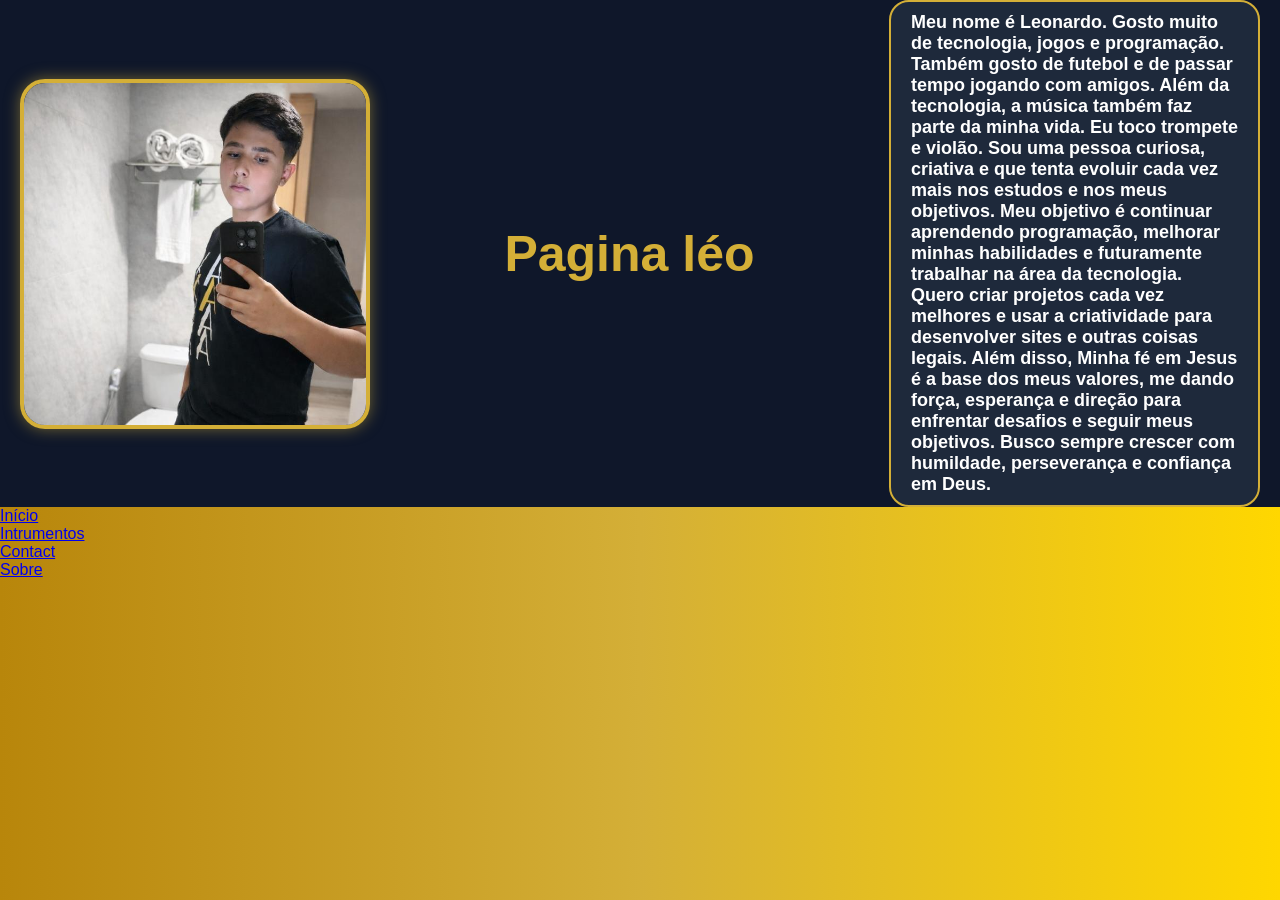
==== instrumentos.html @ 4fef79b2 "45" ====
<!DOCTYPE html>
<html lang="pt-br">
<head>
<meta charset="UTF-8">
<meta name="viewport" content="width=device-width, initial-scale=1.0">
<title>Home | Nossa Escola</title>
<link rel="stylesheet" href="style.css">
</head>
<body>
<!--header é a parte do cabeçalho do site, é o topo da página-->
<header class="cabecalho-itens">
<img class="img_foto" src="img_foto.jpg" alt="Logo da
Página">
<h1 class="titulo_site">Pagina léo</h1>
<div class="sociais">
<p> Meu nome é Leonardo. Gosto muito de tecnologia, jogos e programação. Também gosto de futebol e de passar tempo jogando com amigos.
Além da tecnologia, a música também faz parte da minha vida. Eu toco trompete e violão. Sou uma pessoa curiosa, criativa e que tenta evoluir cada vez mais nos estudos e nos meus objetivos.
Meu objetivo é continuar aprendendo programação, melhorar minhas habilidades e futuramente trabalhar na área da tecnologia. 
Quero criar projetos cada vez melhores e usar a criatividade para desenvolver sites e outras coisas legais. Além disso, Minha fé em Jesus é a base dos meus valores, me dando força, esperança e direção para enfrentar desafios e seguir meus objetivos. Busco sempre crescer com humildade, perseverança e confiança em Deus.


</div>
</header>


<ul>
  <li><a href="index.html">Início</a></li>
  <li><a href="instrumentos.html">Intrumentos</a></li>
  <li><a href="#contact">Contact</a></li>
  <li><a href="So">Sobre</a></li>
</ul>







<!--Seção rodapé é a parte final da paragrafo 3 da página-->
<footer class="escola">



<p></p>
<p></p>
<p> </p>
</footer>
</body>
</html>
---- style.css ----
*{
margin: 0;
padding: 0;
box-sizing: border-box;
}
body{
font-family: "Poppins", sans-serif;
}
header{
background-color: #0f172a;
color: white;
width: 100%;
padding: 80px;
}
.cabecalho-itens {
display: flex;
align-items: center;
justify-content: space-between;
width: 100%;
padding: 0 20px;
}


.img_foto{
width: 350px;
height: 350px;
object-fit: cover;
border-radius: 25px;
border: 4px solid #d4af37;
box-shadow: 0 0 15px rgba(212,175,55,0.5);
}


.titulo_site{
color:#d4af37;
padding: 50px;
text-align: center;
width: 50%;
font-size: 50px;
}


.sociais{
display: flex;
justify-content: flex-end;
width: 25%;
padding-left: 100px;
}
.sociais{
display: inline-block;
width: 450px;
background: #1e293b;
padding: 10px 20px;
border-radius: 20px;
border: 2px solid #d4af37;
color: white;
font-weight: bold;
font-size: 18px;
}
.banner1{
background-color: #0f172a;
padding: 0;
margin: 0;
}

.banner1 img{
width: 100%;
display: block;
}
.estudante_titulo{
padding: 50px;
text-align: center;
color: #d4af37;

}
.estudante-nome{
text-align: center;
color: white;
}
.estudante-imagem{
width: 120px;
}

.estudante{
background-color: #0f172a;
}
.estudante-imagem{
width: 150px;
height: 150px;
object-fit: cover;
border-radius: 15px;
border: 3px solid #d4af37;
}
.estudante-div{
text-align: center;
width: 180px;
background: #1e293b;
border: 4px solid #d4af37;
border-radius: 20px;
padding: 15px;
}
.estudantes_todos{
display: grid;
grid-template-columns: repeat(5, 1fr);
gap: 20px;
justify-items: center;
}

.instrumentos{
background-color: #0f172a;
text-align: center;
padding: 50px;
}

.texto-instrumentos{
color: white;
margin-bottom: 30px;
font-size: 18px;
}

.instrumentos-todos{
display: flex;
justify-content: center;
gap: 50px;
}

.instrumento img{
width: 250px;
border: 3px solid #d4af37;
border-radius: 15px;
transition: 0.3s;
}

.instrumento img:hover{
transform: scale(1.05);
}

.instrumento h3{
color: #d4af37;
margin-top: 10px;
}

.titulo-video {
font-family:'Segoe UI', Tahoma, Geneva, Verdana, sans-serif;
font-size: 40px;
font-weight: bold;
color: #ffffff;
text-align: center;
margin-bottom: 15px;
}
.container-video{
text-align: center;
margin-top: 40px;
}

.escola{
background: linear-gradient(to right, #b8860b, #d4af37, #ffd700);
height: 120px;
}

.escola-titulo{
padding: 50px;
text-align: center;
}
body{
font-family: "Poppins", sans-serif;
background: linear-gradient(to right, #b8860b, #d4af37, #ffd700);
}
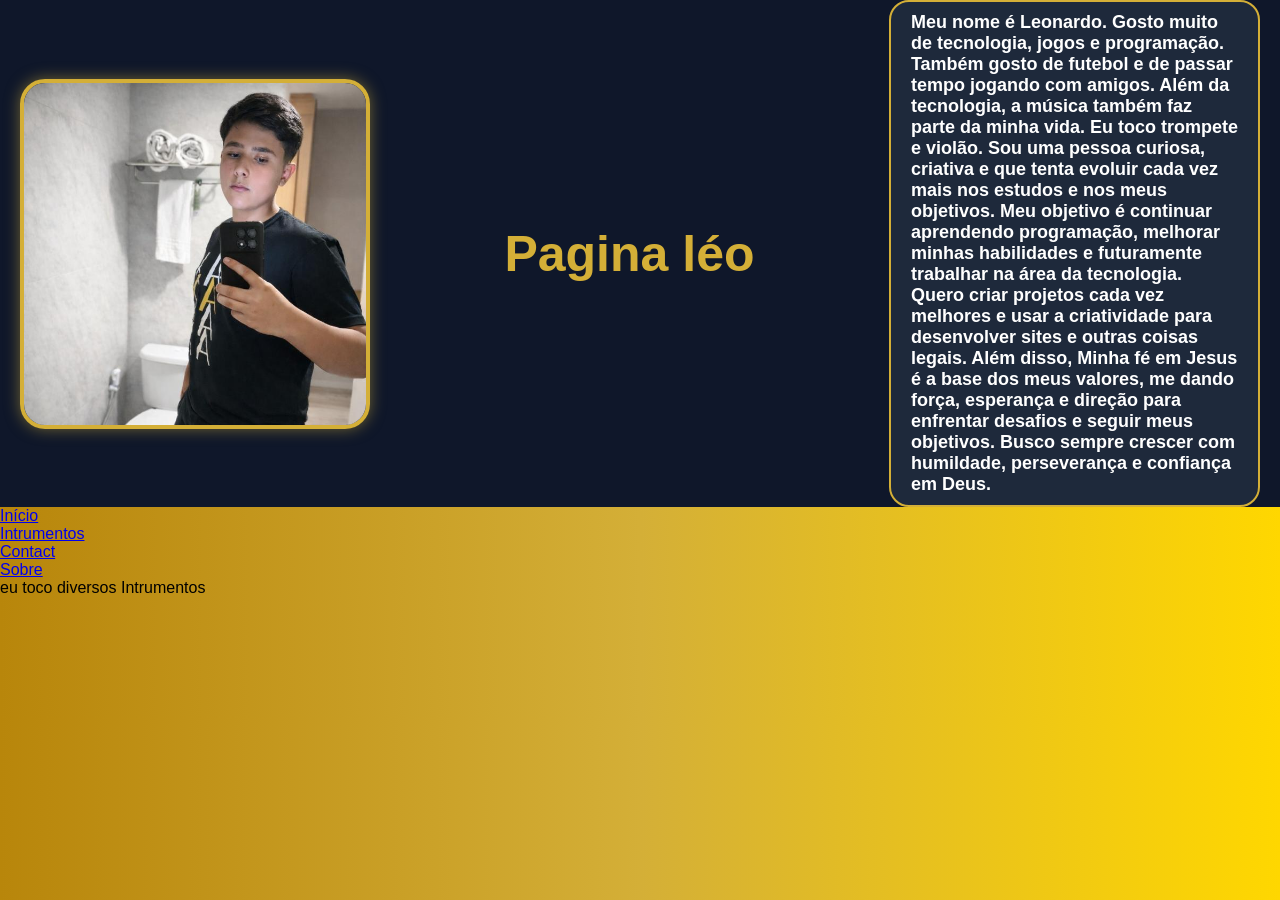
==== commit 34635787: "09" ====
--- a/instrumentos.html
+++ b/instrumentos.html
@@ -30,7 +30,8 @@
   <li><a href="So">Sobre</a></li>
 </ul>
 
-
+<div class="Intrumentos">
+<p> eu toco diversos Intrumentos
 
 
 
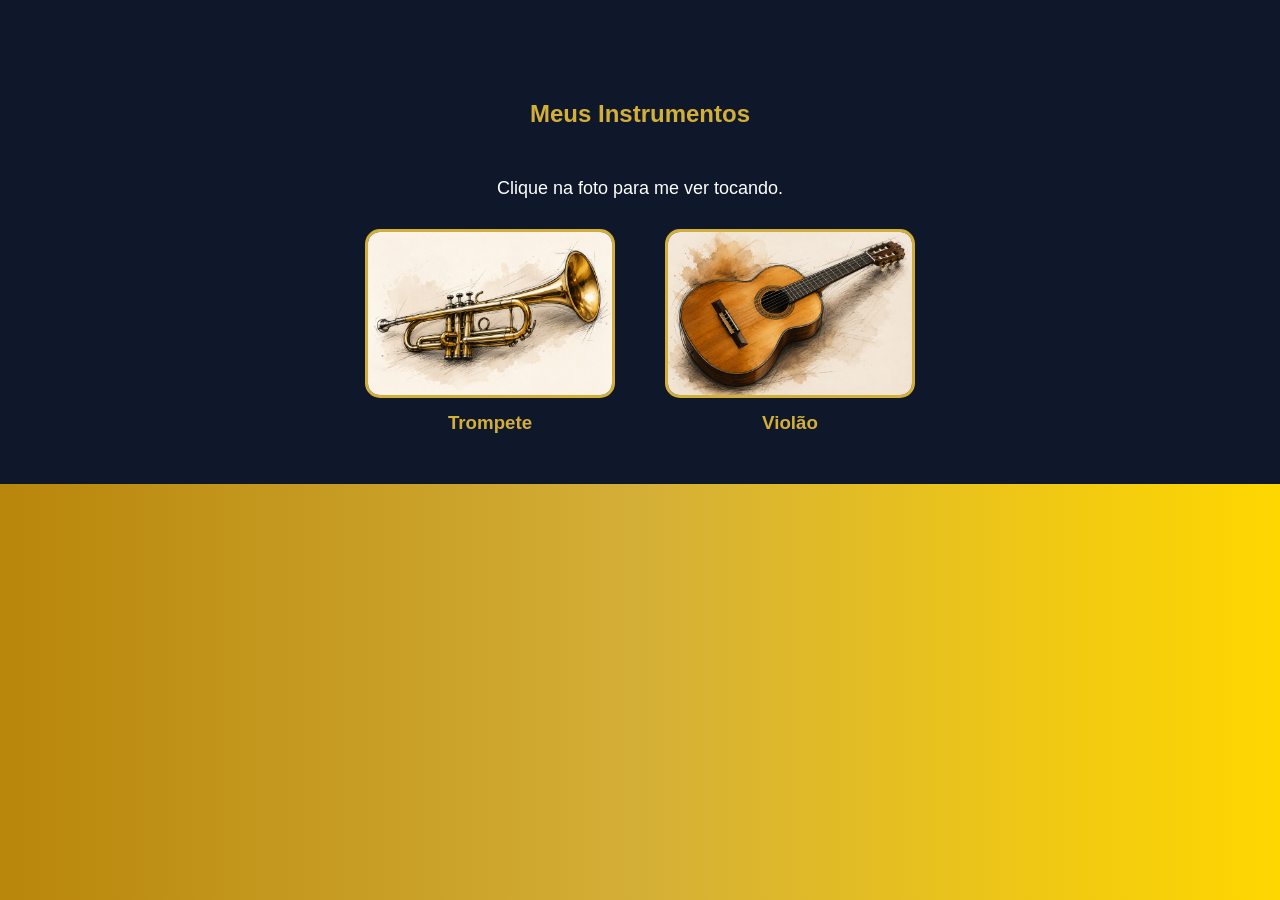
==== commit 4a6a01a4: "." ====
--- a/instrumentos.html
+++ b/instrumentos.html
@@ -1,50 +1,35 @@
 <!DOCTYPE html>
-<html lang="pt-br">
+<html lang="en">
 <head>
-<meta charset="UTF-8">
-<meta name="viewport" content="width=device-width, initial-scale=1.0">
-<title>Home | Nossa Escola</title>
-<link rel="stylesheet" href="style.css">
+  <meta charset="UTF-8">
+  <meta name="viewport" content="width=device-width, initial-scale=1.0">
+  <title>Instrumento</title>
+  <link rel="stylesheet" href="style.css">
 </head>
 <body>
-<!--header é a parte do cabeçalho do site, é o topo da página-->
-<header class="cabecalho-itens">
-<img class="img_foto" src="img_foto.jpg" alt="Logo da
-Página">
-<h1 class="titulo_site">Pagina léo</h1>
-<div class="sociais">
-<p> Meu nome é Leonardo. Gosto muito de tecnologia, jogos e programação. Também gosto de futebol e de passar tempo jogando com amigos.
-Além da tecnologia, a música também faz parte da minha vida. Eu toco trompete e violão. Sou uma pessoa curiosa, criativa e que tenta evoluir cada vez mais nos estudos e nos meus objetivos.
-Meu objetivo é continuar aprendendo programação, melhorar minhas habilidades e futuramente trabalhar na área da tecnologia. 
-Quero criar projetos cada vez melhores e usar a criatividade para desenvolver sites e outras coisas legais. Além disso, Minha fé em Jesus é a base dos meus valores, me dando força, esperança e direção para enfrentar desafios e seguir meus objetivos. Busco sempre crescer com humildade, perseverança e confiança em Deus.
+  <section class="instrumentos">
+<h1 class="estudante_titulo">Meus Instrumentos</h1>
 
+<p class="texto-instrumentos">
+ Clique na foto para me ver tocando.
+</p>
 
+<div class="instrumentos-todos">
+
+<div class="instrumento">
+<a href="video/video_trp.mp4">
+<img src="img/img_trp.jpg" alt="Trompete">
+</a>
+<h3>Trompete</h3>
 </div>
-</header>
 
-
-<ul>
-  <li><a href="index.html">Início</a></li>
-  <li><a href="instrumentos.html">Intrumentos</a></li>
-  <li><a href="#contact">Contact</a></li>
-  <li><a href="So">Sobre</a></li>
-</ul>
-
-<div class="Intrumentos">
-<p> eu toco diversos Intrumentos
-
-
-
-
-
-<!--Seção rodapé é a parte final da paragrafo 3 da página-->
-<footer class="escola">
-
-
-
-<p></p>
-<p></p>
-<p> </p>
-</footer>
+<div class="instrumento">
+<a href="video/video_vol.mp4">
+<img src="img/img_vil.jpg" alt="Violão">
+</a>
+<h3>Violão</h3>
+</div>
+</div>
+  </section>
 </body>
 </html>
--- a/style.css
+++ b/style.css
@@ -166,3 +166,10 @@
 font-family: "Poppins", sans-serif;
 background: linear-gradient(to right, #b8860b, #d4af37, #ffd700);
 }
+
+.instrumentos
+ul {
+  list-style-type: none;
+  margin: 0 auto;
+  padding:50px;
+}
